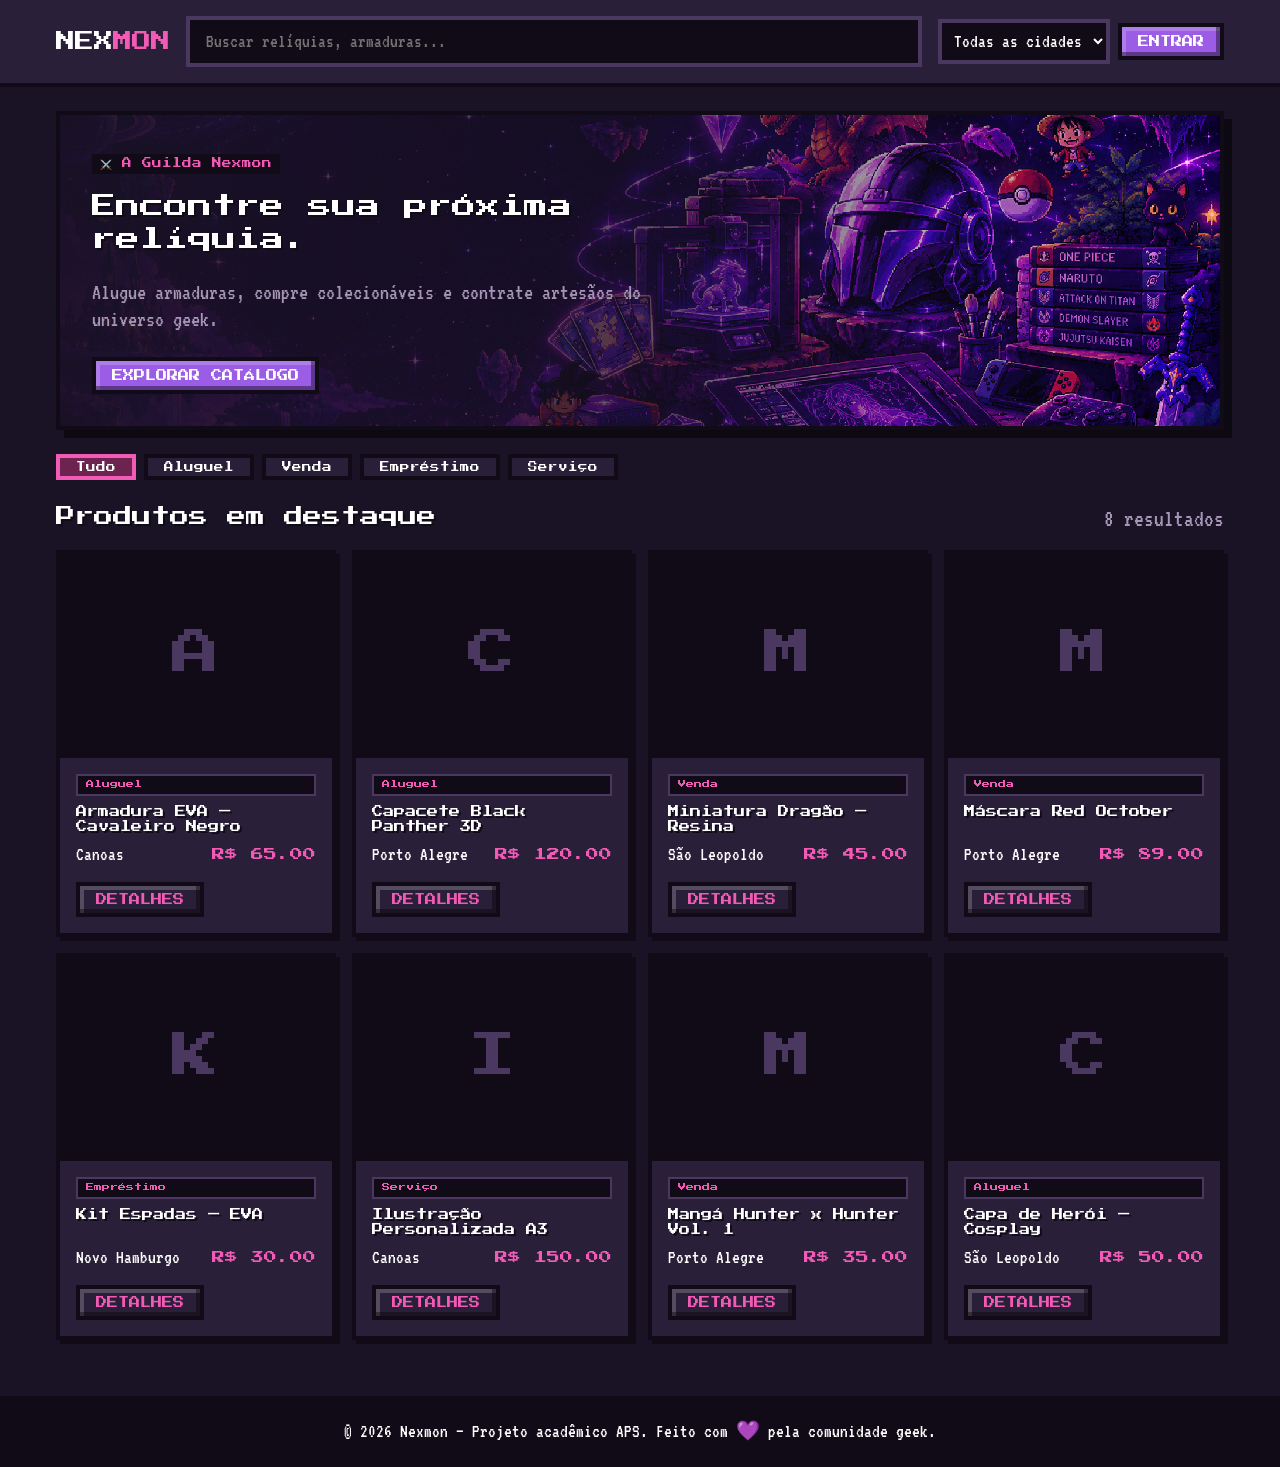
==== index.html @ e2b3a77d "feat: implementa interface completa do frontend com design pixel art e logica local" ====
<!DOCTYPE html>
<html lang="pt-BR">
<head>
  <meta charset="UTF-8">
  <meta name="viewport" content="width=device-width, initial-scale=1.0">
  <title>Nexmon — Marketplace Geek</title>
  <link rel="preconnect" href="https://fonts.googleapis.com">
  <link rel="preconnect" href="https://fonts.gstatic.com" crossorigin>
  <link href="https://fonts.googleapis.com/css2?family=Press+Start+2P&family=VT323&display=swap" rel="stylesheet">
  <link rel="stylesheet" href="css/style.css">
</head>
<body>

  <!-- NAVBAR -->
  <header class="navbar">
    <div class="container navbar__inner">
      <a href="index.html" class="navbar__brand" aria-label="Nexmon — início">NEX<span>MON</span></a>
      
      <div class="navbar__search">
        <label for="search" class="sr-only">Buscar produtos e serviços</label>
        <input type="search" id="search" placeholder="Buscar relíquias, armaduras..." autocomplete="off">
      </div>

      <div class="navbar__actions">
        <div class="navbar__city">
          <label for="city-filter" class="sr-only">Filtrar por cidade</label>
          <select id="city-filter">
            <option value="">Todas as cidades</option>
            <option value="Porto Alegre">Porto Alegre</option>
            <option value="Canoas">Canoas</option>
            <option value="São Leopoldo">São Leopoldo</option>
            <option value="Novo Hamburgo">Novo Hamburgo</option>
          </select>
        </div>
        
        <!-- Botão de Login/Sair -->
        <a href="login.html" class="btn btn--primary" id="nav-login-btn">Entrar</a>
      </div>
    </div>
  </header>

  <!-- CONTEÚDO -->
  <main class="container">

    <!-- HERO -->
    <section class="hero" aria-label="Destaque da comunidade">
      <div class="hero__content">
        <span class="hero__eyebrow">⚔️ A Guilda Nexmon</span>
        <h1>Encontre sua próxima relíquia.</h1>
        <p class="muted">Alugue armaduras, compre colecionáveis e contrate artesãos do universo geek.</p>
        <a href="#catalogo" class="btn btn--primary hero__cta">Explorar Catálogo</a>
      </div>
    </section>

    <!-- FILTROS DE MODALIDADE -->
    <section aria-label="Filtrar por modalidade">
      <div class="filters" id="modality-filters" role="group" aria-label="Modalidades">
        <button class="filter-chip is-active" data-modality="">Tudo</button>
        <button class="filter-chip" data-modality="aluguel">Aluguel</button>
        <button class="filter-chip" data-modality="venda">Venda</button>
        <button class="filter-chip" data-modality="emprestimo">Empréstimo</button>
        <button class="filter-chip" data-modality="servico">Serviço</button>
      </div>
    </section>

    <!-- CATÁLOGO -->
    <section id="catalogo" aria-label="Catálogo de anúncios">
      <div class="section-title">
        <h2>Produtos em destaque</h2>
        <span class="muted" id="results-count">Carregando…</span>
      </div>
      <div class="product-grid" id="product-grid" aria-live="polite"></div>
      <nav class="pagination" id="pagination" aria-label="Paginação do catálogo"></nav>
    </section>

  </main>

  <!-- FOOTER -->
  <footer class="footer">
    <div class="container">
      © 2026 Nexmon — Projeto acadêmico APS. Feito com 💜 pela comunidade geek.
    </div>
  </footer>

  <!-- TOASTS -->
  <div class="toast-container" id="toast-container" aria-live="polite" aria-atomic="false"></div>

  <!-- SCRIPTS -->
  <script src="js/api.js"></script>
  <script src="js/script.js"></script>
</body>
</html>
---- css/style.css ----
/* ============================================================
   NEXMON — Design System (Estilo Pixel RPG / Stardew Valley)
   ============================================================ */

@import url('https://fonts.googleapis.com/css2?family=Press+Start+2P&family=VT323&display=swap');

:root {
  /* Cores */
  --bg: #1a1225;          
  --card: #2a1f38;        
  --card-hover: #3d2e4f;
  --purple: #9b5de5;
  --lilac: #f15bb5;
  --wine: #6D234F;
  --text: #ffffff;
  --muted: #a596b5;
  --border: #4a3860;
  
  /* Cores de UI Pixel */
  --pixel-border-dark: #110b18;
  --pixel-border-light: #7b5e9f;

  /* Tipografia */
  --font-pixel: 'Press Start 2P', monospace;
  --font-retro: 'VT323', monospace;

  /* Espaçamento */
  --space-1: 4px;
  --space-2: 8px;
  --space-3: 16px;
  --space-4: 24px;
  --space-5: 32px;
  --space-6: 48px;

  --transition: none;
}

/* ---------- Reset Base ---------- */
*, *::before, *::after { box-sizing: border-box; }
body {
  margin: 0;
  min-height: 100vh;
  font-family: var(--font-retro);
  font-size: 24px; 
  line-height: 1.2;
  color: var(--text);
  background-color: var(--bg);
  background-image: 
    radial-gradient(square, #fff 1px, transparent 1px),
    radial-gradient(square, #f15bb5 1px, transparent 1px);
  background-size: 40px 40px, 60px 60px;
  background-position: 0 0, 20px 20px;
  image-rendering: pixelated;
}

img { max-width: 100%; display: block; image-rendering: pixelated; }
button { font-family: inherit; cursor: pointer; border: none; background: none; color: inherit; }
a { color: var(--lilac); text-decoration: none; }
ul, ol { list-style: none; padding: 0; margin: 0; }

h1, h2, h3, h4 {
  font-family: var(--font-pixel);
  font-weight: normal;
  line-height: 1.4;
  margin: 0;
  text-shadow: 2px 2px 0 var(--pixel-border-dark);
}
h1 { font-size: 1.5rem; }
h2 { font-size: 1.2rem; }
h3 { font-size: 0.9rem; }

/* ---------- Utilitários ---------- */
.container {
  width: 100%;
  max-width: 1200px;
  margin: 0 auto;
  padding: 0 var(--space-3);
}
.muted { color: var(--muted); }
.sr-only { position: absolute; width: 1px; height: 1px; overflow: hidden; clip: rect(0,0,0,0); }

/* ---------- Navbar ---------- */
.navbar {
  background: var(--card);
  border-bottom: 4px solid var(--pixel-border-dark);
  padding: var(--space-3) 0;
}
.navbar__inner {
  display: flex; align-items: center; gap: var(--space-3);
}
.navbar__brand {
  font-family: var(--font-pixel);
  font-size: 1.2rem;
  color: var(--text);
}
.navbar__brand span { color: var(--lilac); }

.navbar__search { flex: 1; position: relative; }
.navbar__search input {
  width: 100%;
  padding: 12px 16px;
  background: var(--pixel-border-dark);
  border: 4px solid var(--border);
  color: var(--text);
  font-family: var(--font-retro);
  font-size: 1.2rem;
}
.navbar__search input:focus { outline: none; border-color: var(--lilac); }

.navbar__actions { display: flex; align-items: center; gap: var(--space-2); }
.navbar__city select {
  padding: var(--space-2);
  background: var(--pixel-border-dark);
  border: 4px solid var(--border);
  color: var(--text);
  font-family: var(--font-retro);
  font-size: 1.2rem;
}

/* ---------- Botões Pixel ---------- */
.btn {
  display: inline-flex; align-items: center; justify-content: center;
  padding: var(--space-2) var(--space-3);
  font-family: var(--font-pixel);
  font-size: 0.7rem;
  text-transform: uppercase;
  background: var(--purple);
  color: #fff;
  border: 4px solid var(--pixel-border-dark);
  box-shadow: inset -4px -4px 0 rgba(0,0,0,0.4), inset 4px 4px 0 rgba(255,255,255,0.2);
  position: relative;
  top: 0;
}
.btn:active {
  top: 4px;
  box-shadow: inset 4px 4px 0 rgba(0,0,0,0.4), inset -4px -4px 0 rgba(255,255,255,0.2);
}
.btn--secondary {
  background: var(--card);
  color: var(--lilac);
  border-color: var(--pixel-border-dark);
}
.btn--secondary:hover { background: var(--card-hover); }
#nav-login-btn { padding: var(--space-2) var(--space-3); }

/* ---------- Hero Banner ---------- */
.hero {
  position: relative;
  margin: var(--space-4) 0;
  border: 4px solid var(--pixel-border-dark);
  box-shadow: 8px 8px 0 rgba(0,0,0,0.5);
  background-image: 
    linear-gradient(to right, rgba(26, 18, 37, 0.95) 0%, rgba(26, 18, 37, 0.7) 50%, transparent 100%),
    url('../bannernexmon.png');
  background-size: cover;
  background-position: center right;
  padding: var(--space-5);
  min-height: 300px;
  display: flex; align-items: center;
}
.hero__content { max-width: 600px; }
.hero__eyebrow {
  display: inline-block;
  font-family: var(--font-pixel);
  font-size: 0.6rem;
  color: var(--lilac);
  margin-bottom: var(--space-3);
  background: var(--pixel-border-dark);
  padding: 4px 8px;
}
.hero p { font-size: 1.4rem; margin-bottom: var(--space-4); }

/* ---------- Filtros ---------- */
.filters { display: flex; flex-wrap: wrap; gap: var(--space-2); margin: var(--space-4) 0; }
.filter-chip {
  padding: var(--space-1) var(--space-3);
  font-family: var(--font-pixel);
  font-size: 0.6rem;
  background: var(--card);
  color: var(--text);
  border: 4px solid var(--pixel-border-dark);
}
.filter-chip.is-active {
  background: var(--wine);
  color: var(--text);
  border-color: var(--lilac);
}

/* ---------- Grid de Produtos ---------- */
.section-title { margin: var(--space-4) 0 var(--space-3); display: flex; justify-content: space-between; align-items: baseline; }
.product-grid {
  display: grid;
  gap: var(--space-3);
  grid-template-columns: repeat(auto-fill, minmax(240px, 1fr));
}

.card {
  background: var(--card);
  border: 4px solid var(--pixel-border-dark);
  box-shadow: 4px 4px 0 rgba(0,0,0,0.4);
  display: flex; flex-direction: column;
  position: relative;
}
.card:hover {
  border-color: var(--lilac);
  background: var(--card-hover);
}

.card__media {
  aspect-ratio: 4 / 3;
  background: var(--pixel-border-dark);
  display: flex; align-items: center; justify-content: center;
  font-family: var(--font-pixel);
  font-size: 3rem;
  color: var(--border);
  border-bottom: 4px solid var(--pixel-border-dark);
}
.card__body { padding: var(--space-3); display: flex; flex-direction: column; gap: var(--space-2); flex: 1; }
.card__title {
  font-family: var(--font-pixel);
  font-size: 0.7rem;
  line-height: 1.4;
  margin: 0;
}
.card__meta {
  display: flex; justify-content: space-between; align-items: center;
  font-size: 1.2rem;
  margin-top: auto;
}
.card__price { font-family: var(--font-pixel); font-size: 0.8rem; color: var(--lilac); }

/* ---------- Badges ---------- */
.badge {
  display: inline-block;
  padding: 4px 8px;
  font-family: var(--font-pixel);
  font-size: 0.5rem;
  background: var(--pixel-border-dark);
  color: var(--lilac);
  border: 2px solid var(--border);
}

/* ---------- Empty State ---------- */
.is-empty { text-align: center; padding: var(--space-5); font-family: var(--font-pixel); font-size: 0.8rem; }
.is-empty::before { content: "👾"; display: block; font-size: 3rem; margin-bottom: var(--space-3); }

/* ---------- Footer ---------- */
.footer {
  margin-top: var(--space-5);
  padding: var(--space-4);
  background: var(--pixel-border-dark);
  text-align: center;
  font-size: 1.2rem;
}

/* ---------- Paginação ---------- */
.pagination { display: flex; justify-content: center; gap: 8px; margin: var(--space-4) 0; }
.pagination button {
  padding: 8px 12px;
  font-family: var(--font-pixel);
  font-size: 0.6rem;
  background: var(--card);
  border: 4px solid var(--pixel-border-dark);
  color: var(--text);
}
.pagination button.is-active { background: var(--purple); border-color: var(--lilac); }

/* ============================================================
   PÁGINA DE DETALHES (anuncio-detalhes.html)
   ============================================================ */
.details-layout {
  display: grid;
  grid-template-columns: 1fr;
  gap: var(--space-4);
  margin-bottom: var(--space-5);
}
@media (min-width: 900px) {
  .details-layout {
    grid-template-columns: 1.2fr 1fr;
    align-items: start;
  }
}
.gallery-main {
  background: var(--pixel-border-dark);
  border: 4px solid var(--pixel-border-dark);
  aspect-ratio: 4 / 3;
  display: flex; align-items: center; justify-content: center;
  font-family: var(--font-pixel); color: var(--border); font-size: 1rem;
  box-shadow: 4px 4px 0 rgba(0,0,0,0.4);
  margin-bottom: 8px;
}
.gallery-thumbs { display: flex; gap: 8px; }
.thumb {
  width: 80px; height: 60px;
  background: var(--card);
  border: 4px solid var(--border);
  cursor: pointer;
}
.thumb.is-active { border-color: var(--lilac); }
.seller-info {
  display: flex; align-items: center; gap: 12px;
  background: var(--card);
  border: 4px solid var(--pixel-border-dark);
  padding: 12px;
  margin-bottom: 16px;
}
.seller-avatar {
  width: 48px; height: 48px;
  background: var(--purple);
  display: flex; align-items: center; justify-content: center;
  font-size: 1.5rem; border: 2px solid #fff;
}
.details-desc {
  font-size: 1.4rem; line-height: 1.3; color: var(--muted);
  margin-bottom: 24px; border-left: 4px solid var(--border); padding-left: 12px;
}
.booking-box {
  background: var(--card);
  border: 4px solid var(--pixel-border-dark);
  padding: var(--space-3);
  box-shadow: 4px 4px 0 rgba(0,0,0,0.4);
}
.booking-dates { display: grid; grid-template-columns: 1fr 1fr; gap: 12px; margin-bottom: 16px; }
.input-group { display: flex; flex-direction: column; gap: 4px; }
.input-group label { font-family: var(--font-pixel); font-size: 0.55rem; color: var(--muted); }
.pixel-input {
  background: var(--pixel-border-dark);
  border: 4px solid var(--border);
  color: var(--text);
  font-family: var(--font-retro);
  font-size: 1.2rem;
  padding: 8px;
  width: 100%;
}
.pixel-input:focus { outline: none; border-color: var(--lilac); }
.pixel-input::-webkit-calendar-picker-indicator { filter: invert(1); cursor: pointer; }
.booking-summary {
  display: flex; justify-content: space-between; align-items: center;
  background: var(--pixel-border-dark); padding: 12px; border: 2px solid var(--border);
}
.pixel-price { font-family: var(--font-pixel); font-size: 1.1rem; color: var(--text); }

/* ============================================================
   PÁGINA DE SOLICITAÇÕES
   ============================================================ */
.tabs { 
  display: flex; gap: 8px; margin-bottom: 24px; border-bottom: 4px solid var(--pixel-border-dark); padding-bottom: 8px;
}
.tabs__btn {
  padding: 12px 16px;
  font-family: var(--font-pixel);
  font-size: 0.6rem;
  background: var(--card);
  color: var(--muted);
  border: 4px solid var(--pixel-border-dark);
  cursor: pointer;
}
.tabs__btn:hover { color: var(--text); }
.tabs__btn.is-active {
  background: var(--purple);
  color: #fff;
  border-color: var(--lilac);
}

.tx-card {
  display: flex; justify-content: space-between; align-items: center;
  background: var(--card);
  border: 4px solid var(--pixel-border-dark);
  padding: 16px;
  margin-bottom: 16px;
  box-shadow: 4px 4px 0 rgba(0,0,0,0.4);
}
.tx-card__info { display: flex; flex-direction: column; gap: 4px; }
.tx-card__title { font-family: var(--font-pixel); font-size: 0.7rem; color: var(--text); }
.tx-card__dates { font-size: 1.2rem; color: var(--muted); }
.tx-card__actions { display: flex; gap: 8px; }

.badge--pendente { background: rgba(196, 167, 255, 0.15); color: var(--lilac); }
.badge--aprovado { background: rgba(76, 175, 80, 0.18); color: #7BD88F; }
.badge--recusado { background: rgba(244, 67, 54, 0.18); color: #F08A82; }

/* ============================================================
   PÁGINA DE PERFIL (perfil.html)
   ============================================================ */
.profile-header {
  display: flex;
  align-items: center;
  gap: 24px;
  background: var(--card);
  border: 4px solid var(--pixel-border-dark);
  padding: 24px;
  box-shadow: 4px 4px 0 rgba(0,0,0,0.4);
  margin-bottom: 32px;
}

.profile-avatar {
  width: 80px;
  height: 80px;
  background: var(--purple);
  border: 4px solid var(--lilac);
  display: flex;
  align-items: center;
  justify-content: center;
  font-size: 3rem;
  box-shadow: 4px 4px 0 rgba(0,0,0,0.5);
}

.profile-info h1 {
  color: var(--text);
  text-shadow: 2px 2px 0 var(--pixel-border-dark);
}

/* Selos / Badges */
.badges-grid {
  display: flex;
  flex-wrap: wrap;
  gap: 16px;
}

.badge-item {
  display: flex;
  flex-direction: column;
  align-items: center;
  justify-content: center;
  background: var(--pixel-border-dark);
  border: 4px solid var(--border);
  padding: 16px;
  width: 140px;
  text-align: center;
  gap: 8px;
}

.badge-item__icon {
  font-size: 2rem;
}

/* Ajuste para a imagem da insígnia */
.badge-item__icon img {
  display: block;
  margin: 0 auto;
  width: 1000px;
  height: 100px;
  image-rendering: pixelated;
}

.badge-item__name {
  font-family: var(--font-pixel);
  font-size: 0.5rem;
  color: var(--lilac);
  line-height: 1.4;
}

.badge-item__desc {
  font-size: 1rem;
  color: var(--muted);
}
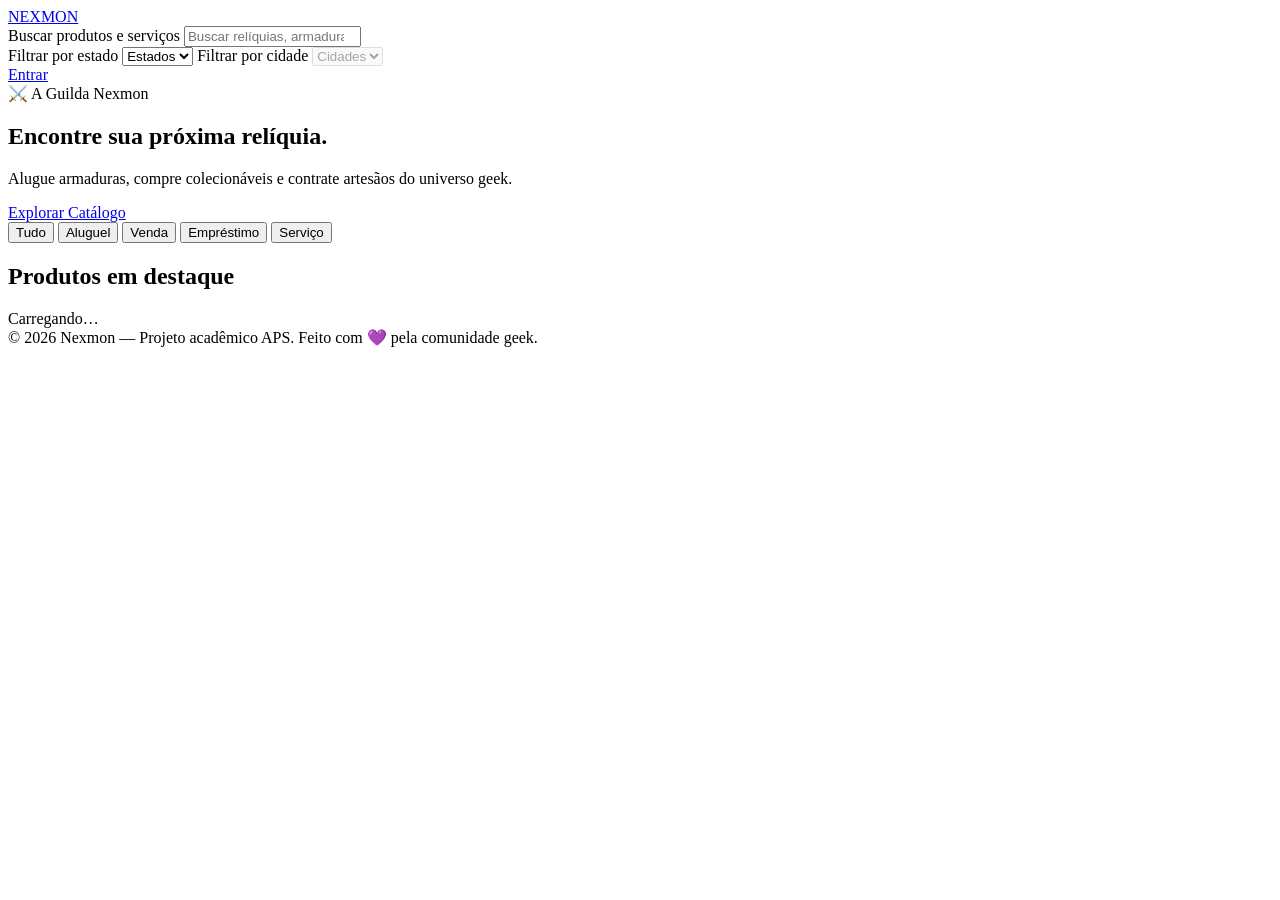
==== commit 40937bf2: "AAAAAAAAAA" ====
--- a/index.html
+++ b/index.html
@@ -3,46 +3,46 @@
 <head>
   <meta charset="UTF-8">
   <meta name="viewport" content="width=device-width, initial-scale=1.0">
+  <meta http-equiv="Content-Security-Policy" content="default-src 'self'; script-src 'self'; style-src 'self'; img-src 'self' data: blob: http: https:; font-src 'self'; connect-src 'self' http://localhost:8080 http://127.0.0.1:8080; object-src 'none'; base-uri 'none'; form-action 'self'">
+  <meta name="referrer" content="no-referrer">
+  <meta name="description" content="Marketplace e comunidade geek: aluguel, venda, empréstimo e serviços de props, armaduras, mangás e impressão 3D.">
   <title>Nexmon — Marketplace Geek</title>
-  <link rel="preconnect" href="https://fonts.googleapis.com">
-  <link rel="preconnect" href="https://fonts.gstatic.com" crossorigin>
-  <link href="https://fonts.googleapis.com/css2?family=Press+Start+2P&family=VT323&display=swap" rel="stylesheet">
-  <link rel="stylesheet" href="css/style.css">
+  <link rel="icon" type="image/svg+xml" href="assets/img/NEXMONICON.svg?v=2">
+  <link rel="preload" href="assets/fonts/press-start-2p-latin-400-normal.woff2" as="font" type="font/woff2" crossorigin>
+  <link rel="preload" href="assets/fonts/vt323-latin-400-normal.woff2" as="font" type="font/woff2" crossorigin>
+  <link rel="stylesheet" href="assets/css/style.css">
 </head>
 <body>
 
-  <!-- NAVBAR -->
   <header class="navbar">
     <div class="container navbar__inner">
       <a href="index.html" class="navbar__brand" aria-label="Nexmon — início">NEX<span>MON</span></a>
-      
-      <div class="navbar__search">
+
+      <form class="navbar__search" role="search" action="index.html" method="get">
         <label for="search" class="sr-only">Buscar produtos e serviços</label>
-        <input type="search" id="search" placeholder="Buscar relíquias, armaduras..." autocomplete="off">
-      </div>
+        <input type="search" id="search" name="q" placeholder="Buscar relíquias, armaduras..." autocomplete="off" maxlength="100">
+      </form>
 
       <div class="navbar__actions">
-        <div class="navbar__city">
+        <div class="navbar__city" style="display: flex; gap: 8px;">
+          <label for="uf-filter" class="sr-only">Filtrar por estado</label>
+          <select id="uf-filter">
+            <option value="">Estados</option>
+          </select>
+          
           <label for="city-filter" class="sr-only">Filtrar por cidade</label>
-          <select id="city-filter">
-            <option value="">Todas as cidades</option>
-            <option value="Porto Alegre">Porto Alegre</option>
-            <option value="Canoas">Canoas</option>
-            <option value="São Leopoldo">São Leopoldo</option>
-            <option value="Novo Hamburgo">Novo Hamburgo</option>
+          <select id="city-filter" disabled>
+            <option value="">Cidades</option>
           </select>
         </div>
-        
-        <!-- Botão de Login/Sair -->
-        <a href="login.html" class="btn btn--primary" id="nav-login-btn">Entrar</a>
+        <nav class="navbar__links" id="nav-links" aria-label="Menu do usuário" hidden></nav>
+        <a href="pages/login.html" class="btn btn--primary" id="nav-login-btn">Entrar</a>
       </div>
     </div>
   </header>
 
-  <!-- CONTEÚDO -->
   <main class="container">
 
-    <!-- HERO -->
     <section class="hero" aria-label="Destaque da comunidade">
       <div class="hero__content">
         <span class="hero__eyebrow">⚔️ A Guilda Nexmon</span>
@@ -52,18 +52,16 @@
       </div>
     </section>
 
-    <!-- FILTROS DE MODALIDADE -->
     <section aria-label="Filtrar por modalidade">
       <div class="filters" id="modality-filters" role="group" aria-label="Modalidades">
-        <button class="filter-chip is-active" data-modality="">Tudo</button>
-        <button class="filter-chip" data-modality="aluguel">Aluguel</button>
-        <button class="filter-chip" data-modality="venda">Venda</button>
-        <button class="filter-chip" data-modality="emprestimo">Empréstimo</button>
-        <button class="filter-chip" data-modality="servico">Serviço</button>
+        <button type="button" class="filter-chip is-active" data-modality="" aria-pressed="true">Tudo</button>
+        <button type="button" class="filter-chip" data-modality="aluguel" aria-pressed="false">Aluguel</button>
+        <button type="button" class="filter-chip" data-modality="venda" aria-pressed="false">Venda</button>
+        <button type="button" class="filter-chip" data-modality="emprestimo" aria-pressed="false">Empréstimo</button>
+        <button type="button" class="filter-chip" data-modality="servico" aria-pressed="false">Serviço</button>
       </div>
     </section>
 
-    <!-- CATÁLOGO -->
     <section id="catalogo" aria-label="Catálogo de anúncios">
       <div class="section-title">
         <h2>Produtos em destaque</h2>
@@ -75,18 +73,16 @@
 
   </main>
 
-  <!-- FOOTER -->
   <footer class="footer">
-    <div class="container">
-      © 2026 Nexmon — Projeto acadêmico APS. Feito com 💜 pela comunidade geek.
-    </div>
+    <div class="container">© 2026 Nexmon — Projeto acadêmico APS. Feito com 💜 pela comunidade geek.</div>
   </footer>
 
-  <!-- TOASTS -->
   <div class="toast-container" id="toast-container" aria-live="polite" aria-atomic="false"></div>
 
-  <!-- SCRIPTS -->
-  <script src="js/api.js"></script>
-  <script src="js/script.js"></script>
+  <script src="assets/js/utils.js" defer></script>
+  <script src="assets/js/session.js" defer></script>
+  <script src="assets/js/api.js" defer></script>
+  <script src="assets/js/components.js" defer></script>
+  <script src="assets/js/pages/home.js" defer></script>
 </body>
 </html>
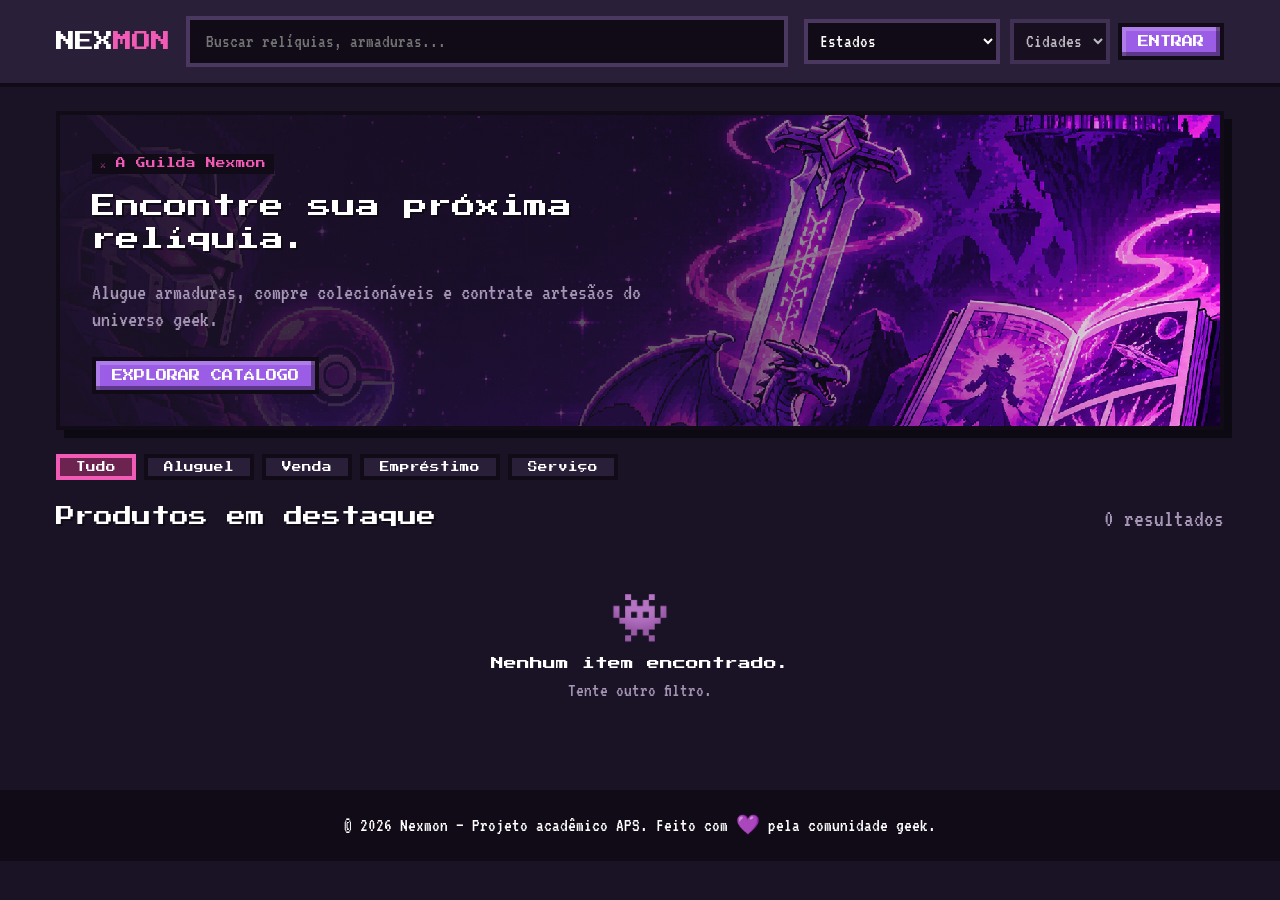
==== commit 67386d51: "fix: organiza arquivos na raiz e limpa repositorio" ====
--- a/index.html
+++ b/index.html
@@ -1,88 +1,185 @@
-<!DOCTYPE html>
+<!doctype html>
 <html lang="pt-BR">
-<head>
-  <meta charset="UTF-8">
-  <meta name="viewport" content="width=device-width, initial-scale=1.0">
-  <meta http-equiv="Content-Security-Policy" content="default-src 'self'; script-src 'self'; style-src 'self'; img-src 'self' data: blob: http: https:; font-src 'self'; connect-src 'self' http://localhost:8080 http://127.0.0.1:8080; object-src 'none'; base-uri 'none'; form-action 'self'">
-  <meta name="referrer" content="no-referrer">
-  <meta name="description" content="Marketplace e comunidade geek: aluguel, venda, empréstimo e serviços de props, armaduras, mangás e impressão 3D.">
-  <title>Nexmon — Marketplace Geek</title>
-  <link rel="icon" type="image/svg+xml" href="assets/img/NEXMONICON.svg?v=2">
-  <link rel="preload" href="assets/fonts/press-start-2p-latin-400-normal.woff2" as="font" type="font/woff2" crossorigin>
-  <link rel="preload" href="assets/fonts/vt323-latin-400-normal.woff2" as="font" type="font/woff2" crossorigin>
-  <link rel="stylesheet" href="assets/css/style.css">
-</head>
-<body>
+  <head>
+    <meta charset="UTF-8" />
+    <meta name="viewport" content="width=device-width, initial-scale=1.0" />
+    <meta
+      http-equiv="Content-Security-Policy"
+      content="default-src 'self'; script-src 'self'; style-src 'self'; img-src 'self' data: blob: http: https:; font-src 'self'; connect-src 'self' http://localhost:8080 http://127.0.0.1:8080; object-src 'none'; base-uri 'none'; form-action 'self'"
+    />
+    <meta name="referrer" content="no-referrer" />
+    <meta
+      name="description"
+      content="Marketplace e comunidade geek: aluguel, venda, empréstimo e serviços de props, armaduras, mangás e impressão 3D."
+    />
+    <title>Nexmon — Marketplace Geek</title>
+    <link
+      rel="icon"
+      type="image/svg+xml"
+      href="assets/img/NEXMONICON.svg?v=2"
+    />
+    <link
+      rel="preload"
+      href="assets/fonts/press-start-2p-latin-400-normal.woff2"
+      as="font"
+      type="font/woff2"
+      crossorigin
+    />
+    <link
+      rel="preload"
+      href="assets/fonts/vt323-latin-400-normal.woff2"
+      as="font"
+      type="font/woff2"
+      crossorigin
+    />
+    <link rel="stylesheet" href="assets/css/style.css" />
+  </head>
+  <body>
+    <header class="navbar">
+      <div class="container navbar__inner">
+        <a href="index.html" class="navbar__brand" aria-label="Nexmon — início"
+          >NEX<span>MON</span></a
+        >
 
-  <header class="navbar">
-    <div class="container navbar__inner">
-      <a href="index.html" class="navbar__brand" aria-label="Nexmon — início">NEX<span>MON</span></a>
+        <form
+          class="navbar__search"
+          role="search"
+          action="index.html"
+          method="get"
+        >
+          <label for="search" class="sr-only">Buscar produtos e serviços</label>
+          <input
+            type="search"
+            id="search"
+            name="q"
+            placeholder="Buscar relíquias, armaduras..."
+            autocomplete="off"
+            maxlength="100"
+          />
+        </form>
 
-      <form class="navbar__search" role="search" action="index.html" method="get">
-        <label for="search" class="sr-only">Buscar produtos e serviços</label>
-        <input type="search" id="search" name="q" placeholder="Buscar relíquias, armaduras..." autocomplete="off" maxlength="100">
-      </form>
+        <div class="navbar__actions">
+          <div class="navbar__city" style="display: flex; gap: 8px">
+            <label for="uf-filter" class="sr-only">Filtrar por estado</label>
+            <select id="uf-filter">
+              <option value="">Estados</option>
+            </select>
 
-      <div class="navbar__actions">
-        <div class="navbar__city" style="display: flex; gap: 8px;">
-          <label for="uf-filter" class="sr-only">Filtrar por estado</label>
-          <select id="uf-filter">
-            <option value="">Estados</option>
-          </select>
-          
-          <label for="city-filter" class="sr-only">Filtrar por cidade</label>
-          <select id="city-filter" disabled>
-            <option value="">Cidades</option>
-          </select>
+            <label for="city-filter" class="sr-only">Filtrar por cidade</label>
+            <select id="city-filter" disabled>
+              <option value="">Cidades</option>
+            </select>
+          </div>
+          <nav
+            class="navbar__links"
+            id="nav-links"
+            aria-label="Menu do usuário"
+            hidden
+          ></nav>
+          <a href="pages/login.html" class="btn btn--primary" id="nav-login-btn"
+            >Entrar</a
+          >
         </div>
-        <nav class="navbar__links" id="nav-links" aria-label="Menu do usuário" hidden></nav>
-        <a href="pages/login.html" class="btn btn--primary" id="nav-login-btn">Entrar</a>
       </div>
-    </div>
-  </header>
+    </header>
 
-  <main class="container">
+    <main class="container">
+      <section class="hero" aria-label="Destaque da comunidade">
+        <div class="hero__content">
+          <span class="hero__eyebrow">⚔️ A Guilda Nexmon</span>
+          <h1>Encontre sua próxima relíquia.</h1>
+          <p class="muted">
+            Alugue armaduras, compre colecionáveis e contrate artesãos do
+            universo geek.
+          </p>
+          <a href="#catalogo" class="btn btn--primary hero__cta"
+            >Explorar Catálogo</a
+          >
+        </div>
+      </section>
 
-    <section class="hero" aria-label="Destaque da comunidade">
-      <div class="hero__content">
-        <span class="hero__eyebrow">⚔️ A Guilda Nexmon</span>
-        <h1>Encontre sua próxima relíquia.</h1>
-        <p class="muted">Alugue armaduras, compre colecionáveis e contrate artesãos do universo geek.</p>
-        <a href="#catalogo" class="btn btn--primary hero__cta">Explorar Catálogo</a>
+      <section aria-label="Filtrar por modalidade">
+        <div
+          class="filters"
+          id="modality-filters"
+          role="group"
+          aria-label="Modalidades"
+        >
+          <button
+            type="button"
+            class="filter-chip is-active"
+            data-modality=""
+            aria-pressed="true"
+          >
+            Tudo
+          </button>
+          <button
+            type="button"
+            class="filter-chip"
+            data-modality="aluguel"
+            aria-pressed="false"
+          >
+            Aluguel
+          </button>
+          <button
+            type="button"
+            class="filter-chip"
+            data-modality="venda"
+            aria-pressed="false"
+          >
+            Venda
+          </button>
+          <button
+            type="button"
+            class="filter-chip"
+            data-modality="emprestimo"
+            aria-pressed="false"
+          >
+            Empréstimo
+          </button>
+          <button
+            type="button"
+            class="filter-chip"
+            data-modality="servico"
+            aria-pressed="false"
+          >
+            Serviço
+          </button>
+        </div>
+      </section>
+
+      <section id="catalogo" aria-label="Catálogo de anúncios">
+        <div class="section-title">
+          <h2>Produtos em destaque</h2>
+          <span class="muted" id="results-count">Carregando…</span>
+        </div>
+        <div class="product-grid" id="product-grid" aria-live="polite"></div>
+        <nav
+          class="pagination"
+          id="pagination"
+          aria-label="Paginação do catálogo"
+        ></nav>
+      </section>
+    </main>
+
+    <footer class="footer">
+      <div class="container">
+        © 2026 Nexmon — Projeto acadêmico APS. Feito com 💜 pela comunidade
+        geek.
       </div>
-    </section>
+    </footer>
 
-    <section aria-label="Filtrar por modalidade">
-      <div class="filters" id="modality-filters" role="group" aria-label="Modalidades">
-        <button type="button" class="filter-chip is-active" data-modality="" aria-pressed="true">Tudo</button>
-        <button type="button" class="filter-chip" data-modality="aluguel" aria-pressed="false">Aluguel</button>
-        <button type="button" class="filter-chip" data-modality="venda" aria-pressed="false">Venda</button>
-        <button type="button" class="filter-chip" data-modality="emprestimo" aria-pressed="false">Empréstimo</button>
-        <button type="button" class="filter-chip" data-modality="servico" aria-pressed="false">Serviço</button>
-      </div>
-    </section>
+    <div
+      class="toast-container"
+      id="toast-container"
+      aria-live="polite"
+      aria-atomic="false"
+    ></div>
 
-    <section id="catalogo" aria-label="Catálogo de anúncios">
-      <div class="section-title">
-        <h2>Produtos em destaque</h2>
-        <span class="muted" id="results-count">Carregando…</span>
-      </div>
-      <div class="product-grid" id="product-grid" aria-live="polite"></div>
-      <nav class="pagination" id="pagination" aria-label="Paginação do catálogo"></nav>
-    </section>
-
-  </main>
-
-  <footer class="footer">
-    <div class="container">© 2026 Nexmon — Projeto acadêmico APS. Feito com 💜 pela comunidade geek.</div>
-  </footer>
-
-  <div class="toast-container" id="toast-container" aria-live="polite" aria-atomic="false"></div>
-
-  <script src="assets/js/utils.js" defer></script>
-  <script src="assets/js/session.js" defer></script>
-  <script src="assets/js/api.js" defer></script>
-  <script src="assets/js/components.js" defer></script>
-  <script src="assets/js/pages/home.js" defer></script>
-</body>
-</html>+    <script src="assets/js/utils.js" defer></script>
+    <script src="assets/js/session.js" defer></script>
+    <script src="assets/js/api.js" defer></script>
+    <script src="assets/js/components.js" defer></script>
+    <script src="assets/js/pages/home.js" defer></script>
+  </body>
+</html>
--- a/assets/css/style.css
+++ b/assets/css/style.css
@@ -0,0 +1,1103 @@
+/* ============================================================
+   NEXMON — Design System (Estilo Pixel RPG / Stardew Valley)
+   ============================================================ */
+
+@font-face {
+  font-family: "Press Start 2P";
+  font-style: normal;
+  font-weight: 400;
+  font-display: swap;
+  src: url("../fonts/press-start-2p-latin-400-normal.woff2") format("woff2");
+}
+@font-face {
+  font-family: "VT323";
+  font-style: normal;
+  font-weight: 400;
+  font-display: swap;
+  src: url("../fonts/vt323-latin-400-normal.woff2") format("woff2");
+}
+
+:root {
+  /* Cores */
+  --bg: #1a1225;
+  --card: #2a1f38;
+  --card-hover: #3d2e4f;
+  --purple: #9b5de5;
+  --lilac: #f15bb5;
+  --wine: #6d234f;
+  --text: #ffffff;
+  --muted: #a596b5;
+  --border: #4a3860;
+
+  /* Cores de UI Pixel */
+  --pixel-border-dark: #110b18;
+  --pixel-border-light: #7b5e9f;
+
+  /* Variáveis que faltavam para os uploads */
+  --radius: 8px;
+  --surface: var(--card-hover);
+
+  /* Tipografia */
+  --font-pixel: "Press Start 2P", monospace;
+  --font-retro: "VT323", monospace;
+
+  /* Espaçamento */
+  --space-1: 4px;
+  --space-2: 8px;
+  --space-3: 16px;
+  --space-4: 24px;
+  --space-5: 32px;
+  --space-6: 48px;
+}
+
+/* ---------- Reset Base ---------- */
+*,
+*::before,
+*::after {
+  box-sizing: border-box;
+}
+body {
+  margin: 0;
+  min-height: 100vh;
+  font-family: var(--font-retro);
+  font-size: 24px;
+  line-height: 1.2;
+  color: var(--text);
+  background-color: var(--bg);
+  image-rendering: pixelated;
+}
+
+img {
+  max-width: 100%;
+  display: block;
+  image-rendering: pixelated;
+}
+button {
+  font-family: inherit;
+  cursor: pointer;
+  border: none;
+  background: none;
+  color: inherit;
+}
+a {
+  color: var(--lilac);
+  text-decoration: none;
+}
+ul,
+ol {
+  list-style: none;
+  padding: 0;
+  margin: 0;
+}
+
+h1,
+h2,
+h3,
+h4 {
+  font-family: var(--font-pixel);
+  font-weight: normal;
+  line-height: 1.4;
+  margin: 0;
+  text-shadow: 2px 2px 0 var(--pixel-border-dark);
+}
+h1 {
+  font-size: 1.5rem;
+}
+h2 {
+  font-size: 1.2rem;
+}
+h3 {
+  font-size: 0.9rem;
+}
+
+/* ---------- Utilitários ---------- */
+.container {
+  width: 100%;
+  max-width: 1200px;
+  margin: 0 auto;
+  padding: 0 var(--space-3);
+}
+.muted {
+  color: var(--muted);
+}
+.sr-only {
+  position: absolute;
+  width: 1px;
+  height: 1px;
+  overflow: hidden;
+  clip: rect(0, 0, 0, 0);
+}
+
+/* ---------- Navbar ---------- */
+.navbar {
+  background: var(--card);
+  border-bottom: 4px solid var(--pixel-border-dark);
+  padding: var(--space-3) 0;
+}
+.navbar__inner {
+  display: flex;
+  align-items: center;
+  gap: var(--space-3);
+}
+.navbar__brand {
+  font-family: var(--font-pixel);
+  font-size: 1.2rem;
+  color: var(--text);
+}
+.navbar__brand span {
+  color: var(--lilac);
+}
+
+.navbar__search {
+  flex: 1;
+  position: relative;
+}
+.navbar__search input {
+  width: 100%;
+  padding: 12px 16px;
+  background: var(--pixel-border-dark);
+  border: 4px solid var(--border);
+  color: var(--text);
+  font-family: var(--font-retro);
+  font-size: 1.2rem;
+}
+.navbar__search input:focus {
+  outline: none;
+  border-color: var(--lilac);
+}
+
+.navbar__actions {
+  display: flex;
+  align-items: center;
+  gap: var(--space-2);
+}
+.navbar__city select {
+  padding: var(--space-2);
+  background: var(--pixel-border-dark);
+  border: 4px solid var(--border);
+  color: var(--text);
+  font-family: var(--font-retro);
+  font-size: 1.2rem;
+}
+
+/* ---------- Botões Pixel ---------- */
+.btn {
+  display: inline-flex;
+  align-items: center;
+  justify-content: center;
+  padding: var(--space-2) var(--space-3);
+  font-family: var(--font-pixel);
+  font-size: 0.7rem;
+  text-transform: uppercase;
+  background: var(--purple);
+  color: #fff;
+  border: 4px solid var(--pixel-border-dark);
+  box-shadow:
+    inset -4px -4px 0 rgba(0, 0, 0, 0.4),
+    inset 4px 4px 0 rgba(255, 255, 255, 0.2);
+  position: relative;
+  top: 0;
+}
+.btn:active {
+  top: 4px;
+  box-shadow:
+    inset 4px 4px 0 rgba(0, 0, 0, 0.4),
+    inset -4px -4px 0 rgba(255, 255, 255, 0.2);
+}
+.btn--secondary {
+  background: var(--card);
+  color: var(--lilac);
+  border-color: var(--pixel-border-dark);
+}
+.btn--secondary:hover {
+  background: var(--card-hover);
+}
+#nav-login-btn {
+  padding: var(--space-2) var(--space-3);
+}
+
+/* ---------- Hero Banner ---------- */
+.hero {
+  position: relative;
+  margin: var(--space-4) 0;
+  border: 4px solid var(--pixel-border-dark);
+  box-shadow: 8px 8px 0 rgba(0, 0, 0, 0.5);
+  background-image:
+    linear-gradient(
+      to right,
+      rgba(26, 18, 37, 0.95) 0%,
+      rgba(26, 18, 37, 0.7) 50%,
+      transparent 100%
+    ),
+    url("../img/banner-gala.png"); /* <-- Certifique-se que o nome é o mesmo da sua imagem */
+  background-size: cover;
+  background-position: center right;
+  padding: var(--space-5);
+  min-height: 300px;
+  display: flex;
+  align-items: center;
+}
+.hero__content {
+  max-width: 600px;
+}
+.hero__eyebrow {
+  display: inline-block;
+  font-family: var(--font-pixel);
+  font-size: 0.6rem;
+  color: var(--lilac);
+  margin-bottom: var(--space-3);
+  background: var(--pixel-border-dark);
+  padding: 4px 8px;
+}
+.hero p {
+  font-size: 1.4rem;
+  margin-bottom: var(--space-4);
+}
+
+/* ---------- Filtros ---------- */
+.filters {
+  display: flex;
+  flex-wrap: wrap;
+  gap: var(--space-2);
+  margin: var(--space-4) 0;
+}
+.filter-chip {
+  padding: var(--space-1) var(--space-3);
+  font-family: var(--font-pixel);
+  font-size: 0.6rem;
+  background: var(--card);
+  color: var(--text);
+  border: 4px solid var(--pixel-border-dark);
+}
+.filter-chip.is-active {
+  background: var(--wine);
+  color: var(--text);
+  border-color: var(--lilac);
+}
+
+/* ---------- Grid de Produtos ---------- */
+.section-title {
+  margin: var(--space-4) 0 var(--space-3);
+  display: flex;
+  justify-content: space-between;
+  align-items: baseline;
+}
+.product-grid {
+  display: grid;
+  gap: var(--space-3);
+  grid-template-columns: repeat(auto-fill, minmax(240px, 1fr));
+}
+
+.card {
+  background: var(--card);
+  border: 4px solid var(--pixel-border-dark);
+  box-shadow: 4px 4px 0 rgba(0, 0, 0, 0.4);
+  display: flex;
+  flex-direction: column;
+  position: relative;
+}
+.card:hover {
+  border-color: var(--lilac);
+  background: var(--card-hover);
+}
+
+.card__media {
+  aspect-ratio: 4 / 3;
+  background: var(--pixel-border-dark);
+  display: flex;
+  align-items: center;
+  justify-content: center;
+  font-family: var(--font-pixel);
+  font-size: 3rem;
+  color: var(--border);
+  border-bottom: 4px solid var(--pixel-border-dark);
+}
+.card__body {
+  padding: var(--space-3);
+  display: flex;
+  flex-direction: column;
+  gap: var(--space-2);
+  flex: 1;
+}
+.card__title {
+  font-family: var(--font-pixel);
+  font-size: 0.7rem;
+  line-height: 1.4;
+  margin: 0;
+}
+.card__meta {
+  display: flex;
+  justify-content: space-between;
+  align-items: center;
+  font-size: 1.2rem;
+  margin-top: auto;
+}
+.card__price {
+  font-family: var(--font-pixel);
+  font-size: 0.8rem;
+  color: var(--lilac);
+}
+
+/* ---------- Badges ---------- */
+.badge {
+  display: inline-block;
+  padding: 4px 8px;
+  font-family: var(--font-pixel);
+  font-size: 0.5rem;
+  background: var(--pixel-border-dark);
+  color: var(--lilac);
+  border: 2px solid var(--border);
+}
+
+/* ---------- Empty State ---------- */
+.is-empty {
+  text-align: center;
+  padding: var(--space-5);
+  font-family: var(--font-pixel);
+  font-size: 0.8rem;
+}
+.is-empty::before {
+  content: "👾";
+  display: block;
+  font-size: 3rem;
+  margin-bottom: var(--space-3);
+}
+
+/* ---------- Footer ---------- */
+.footer {
+  margin-top: var(--space-5);
+  padding: var(--space-4);
+  background: var(--pixel-border-dark);
+  text-align: center;
+  font-size: 1.2rem;
+}
+
+/* ---------- Paginação ---------- */
+.pagination {
+  display: flex;
+  justify-content: center;
+  gap: 8px;
+  margin: var(--space-4) 0;
+}
+.pagination button {
+  padding: 8px 12px;
+  font-family: var(--font-pixel);
+  font-size: 0.6rem;
+  background: var(--card);
+  border: 4px solid var(--pixel-border-dark);
+  color: var(--text);
+}
+.pagination button.is-active {
+  background: var(--purple);
+  border-color: var(--lilac);
+}
+
+/* ============================================================
+   PÁGINA DE DETALHES (anuncio-detalhes.html)
+   ============================================================ */
+.details-layout {
+  display: grid;
+  grid-template-columns: 1fr;
+  gap: var(--space-4);
+  margin-bottom: var(--space-5);
+}
+@media (min-width: 900px) {
+  .details-layout {
+    grid-template-columns: 1.2fr 1fr;
+    align-items: start;
+  }
+}
+.gallery-main {
+  background: var(--pixel-border-dark);
+  border: 4px solid var(--pixel-border-dark);
+  aspect-ratio: 4 / 3;
+  display: flex;
+  align-items: center;
+  justify-content: center;
+  font-family: var(--font-pixel);
+  color: var(--border);
+  font-size: 3rem;
+  box-shadow: 4px 4px 0 rgba(0, 0, 0, 0.4);
+  margin-bottom: 8px;
+}
+.seller-info {
+  display: flex;
+  align-items: center;
+  gap: 12px;
+  background: var(--card);
+  border: 4px solid var(--pixel-border-dark);
+  padding: 12px;
+  margin-bottom: 16px;
+}
+.seller-avatar {
+  width: 48px;
+  height: 48px;
+  background: var(--purple);
+  display: flex;
+  align-items: center;
+  justify-content: center;
+  font-size: 1.5rem;
+  border: 2px solid #fff;
+}
+.details-desc {
+  font-size: 1.4rem;
+  line-height: 1.3;
+  color: var(--muted);
+  margin-bottom: 24px;
+  border-left: 4px solid var(--border);
+  padding-left: 12px;
+}
+.booking-box {
+  background: var(--card);
+  border: 4px solid var(--pixel-border-dark);
+  padding: var(--space-3);
+  box-shadow: 4px 4px 0 rgba(0, 0, 0, 0.4);
+}
+.booking-dates {
+  display: grid;
+  grid-template-columns: 1fr 1fr;
+  gap: 12px;
+  margin-bottom: 16px;
+}
+.input-group {
+  display: flex;
+  flex-direction: column;
+  gap: 4px;
+}
+.input-group label {
+  font-family: var(--font-pixel);
+  font-size: 0.55rem;
+  color: var(--muted);
+}
+.pixel-input {
+  background: var(--pixel-border-dark);
+  border: 4px solid var(--border);
+  color: var(--text);
+  font-family: var(--font-retro);
+  font-size: 1.2rem;
+  padding: 8px;
+  width: 100%;
+}
+.pixel-input:focus {
+  outline: none;
+  border-color: var(--lilac);
+}
+.pixel-input::-webkit-calendar-picker-indicator {
+  filter: invert(1);
+  cursor: pointer;
+}
+.booking-summary {
+  display: flex;
+  justify-content: space-between;
+  align-items: center;
+  background: var(--pixel-border-dark);
+  padding: 12px;
+  border: 2px solid var(--border);
+}
+.pixel-price {
+  font-family: var(--font-pixel);
+  font-size: 1.1rem;
+  color: var(--text);
+}
+
+/* ============================================================
+   PÁGINA DE SOLICITAÇÕES
+   ============================================================ */
+.tabs {
+  display: flex;
+  gap: 8px;
+  margin-bottom: 24px;
+  border-bottom: 4px solid var(--pixel-border-dark);
+  padding-bottom: 8px;
+}
+.tabs__btn {
+  padding: 12px 16px;
+  font-family: var(--font-pixel);
+  font-size: 0.6rem;
+  background: var(--card);
+  color: var(--muted);
+  border: 4px solid var(--pixel-border-dark);
+  cursor: pointer;
+}
+.tabs__btn:hover {
+  color: var(--text);
+}
+.tabs__btn.is-active {
+  background: var(--purple);
+  color: #fff;
+  border-color: var(--lilac);
+}
+
+.tx-card {
+  display: flex;
+  justify-content: space-between;
+  align-items: center;
+  background: var(--card);
+  border: 4px solid var(--pixel-border-dark);
+  padding: 16px;
+  margin-bottom: 16px;
+  box-shadow: 4px 4px 0 rgba(0, 0, 0, 0.4);
+}
+.tx-card__info {
+  display: flex;
+  flex-direction: column;
+  gap: 4px;
+}
+.tx-card__title {
+  font-family: var(--font-pixel);
+  font-size: 0.7rem;
+  color: var(--text);
+}
+.tx-card__dates {
+  font-size: 1.2rem;
+  color: var(--muted);
+}
+.tx-card__actions {
+  display: flex;
+  gap: 8px;
+}
+
+.badge--pendente {
+  background: rgba(196, 167, 255, 0.15);
+  color: var(--lilac);
+}
+.badge--aprovado {
+  background: rgba(76, 175, 80, 0.18);
+  color: #7bd88f;
+}
+.badge--recusado {
+  background: rgba(244, 67, 54, 0.18);
+  color: #f08a82;
+}
+
+/* ============================================================
+   PÁGINA DE PERFIL (perfil.html)
+   ============================================================ */
+.profile-header {
+  display: flex;
+  align-items: center;
+  gap: 24px;
+  background: var(--card);
+  border: 4px solid var(--pixel-border-dark);
+  padding: 24px;
+  box-shadow: 4px 4px 0 rgba(0, 0, 0, 0.4);
+  margin-bottom: 32px;
+}
+
+.profile-avatar {
+  width: 80px;
+  height: 80px;
+  background: var(--purple);
+  border: 4px solid var(--lilac);
+  display: flex;
+  align-items: center;
+  justify-content: center;
+  font-size: 3rem;
+  box-shadow: 4px 4px 0 rgba(0, 0, 0, 0.5);
+  /* Ajuste para a Imagem de Perfil */
+  overflow: hidden;
+  position: relative;
+}
+
+.profile-avatar img {
+  width: 100%;
+  height: 100%;
+  object-fit: cover;
+  image-rendering: pixelated;
+  border-radius: 0;
+}
+
+.profile-info h1 {
+  color: var(--text);
+  text-shadow: 2px 2px 0 var(--pixel-border-dark);
+}
+
+/* Selos / Badges */
+.badges-grid {
+  display: flex;
+  flex-wrap: wrap;
+  gap: 16px;
+}
+
+.badge-item {
+  display: flex;
+  flex-direction: column;
+  align-items: center;
+  justify-content: center;
+  background: var(--pixel-border-dark);
+  border: 4px solid var(--border);
+  padding: 16px;
+  width: 140px;
+  text-align: center;
+  gap: 8px;
+}
+
+.badge-item__icon {
+  font-size: 2rem;
+}
+
+/* Ajuste para a imagem da insígnia */
+.badge-item__icon img {
+  display: block;
+  margin: 0 auto;
+  width: 96px;
+  height: 96px;
+  image-rendering: pixelated;
+}
+
+.badge-item__name {
+  font-family: var(--font-pixel);
+  font-size: 0.5rem;
+  color: var(--lilac);
+  line-height: 1.4;
+}
+
+.badge-item__desc {
+  font-size: 1rem;
+  color: var(--muted);
+}
+
+/* ============================================================
+   ACESSIBILIDADE E UTILITÁRIOS GLOBAIS
+   ============================================================ */
+[hidden] {
+  display: none !important;
+}
+
+:focus-visible {
+  outline: 4px solid var(--lilac);
+  outline-offset: 2px;
+}
+.navbar__search input:focus-visible,
+.pixel-input:focus-visible {
+  outline: none;
+}
+
+.btn:disabled,
+.pagination button:disabled {
+  opacity: 0.5;
+  cursor: not-allowed;
+}
+
+.page {
+  margin-top: var(--space-5);
+}
+.container--narrow {
+  max-width: 800px;
+}
+.container--medium {
+  max-width: 900px;
+}
+.page-title {
+  font-size: 1.2rem;
+  margin-bottom: var(--space-4);
+}
+.page-header {
+  display: flex;
+  justify-content: space-between;
+  align-items: center;
+  margin-bottom: var(--space-4);
+}
+.page-header .page-title {
+  margin-bottom: 0;
+}
+
+/* ---------- Botões: variações ---------- */
+.btn--primary {
+  background: var(--purple);
+}
+.btn--danger {
+  background: var(--wine);
+  border-color: var(--pixel-border-dark);
+}
+.btn--block {
+  display: flex;
+  width: 100%;
+}
+.btn--large {
+  padding: var(--space-3);
+}
+.btn--small {
+  font-size: 0.6rem;
+}
+.btn--approve {
+  background: #7bd88f;
+  color: #000;
+}
+.btn--reject {
+  color: #f08a82;
+}
+.card .btn--block {
+  margin-top: var(--space-2);
+}
+
+/* ---------- Navbar: links do usuário ---------- */
+.navbar__links {
+  display: flex;
+  align-items: center;
+  gap: var(--space-3);
+}
+.navbar__link {
+  font-family: var(--font-pixel);
+  font-size: 0.55rem;
+  color: var(--text);
+  white-space: nowrap;
+}
+.navbar__link:hover {
+  color: var(--lilac);
+}
+
+/* ---------- Notificações (toasts) ---------- */
+.toast-container {
+  position: fixed;
+  right: var(--space-3);
+  bottom: var(--space-3);
+  z-index: 1000;
+  display: flex;
+  flex-direction: column;
+  max-width: calc(100vw - 2 * var(--space-3));
+}
+.toast {
+  background: var(--card);
+  color: var(--text);
+  padding: var(--space-3);
+  border: 4px solid var(--pixel-border-dark);
+  box-shadow: 4px 4px 0 rgba(0, 0, 0, 0.5);
+  font-family: var(--font-retro);
+  font-size: 1.2rem;
+  margin-top: var(--space-2);
+}
+.toast--success {
+  border-color: #7bd88f;
+}
+.toast--error {
+  border-color: #f08a82;
+}
+
+/* ---------- Estados vazios ---------- */
+.is-empty--wide {
+  grid-column: 1 / -1;
+}
+.is-empty__hint {
+  display: block;
+  margin-top: var(--space-2);
+  font-family: var(--font-retro);
+  font-size: 1.2rem;
+  color: var(--muted);
+}
+.empty-note {
+  font-family: var(--font-retro);
+  font-size: 1.2rem;
+  margin: 0;
+}
+.empty-note--wide {
+  grid-column: 1 / -1;
+}
+.empty-page {
+  text-align: center;
+}
+.empty-page .is-empty {
+  display: block;
+  margin-bottom: var(--space-3);
+}
+
+/* ============================================================
+   FORMULÁRIOS (login e novo anúncio)
+   ============================================================ */
+.form-field {
+  margin-bottom: var(--space-3);
+}
+.form-field--last {
+  margin-bottom: var(--space-4);
+}
+.form-card {
+  padding: var(--space-5);
+}
+.form-row {
+  display: grid;
+  grid-template-columns: 1fr 1fr;
+  gap: var(--space-3);
+  margin-bottom: var(--space-3);
+}
+.form-row--last {
+  margin-bottom: var(--space-4);
+}
+.pixel-input--area {
+  resize: vertical;
+}
+
+.image-upload {
+  margin-bottom: var(--space-4);
+}
+.image-upload__heading {
+  display: flex;
+  align-items: center;
+  justify-content: space-between;
+  gap: var(--space-2);
+  margin-bottom: var(--space-2);
+}
+.image-upload__heading label {
+  font-weight: 700;
+}
+.image-upload__counter {
+  font-size: 1.1rem;
+  white-space: nowrap;
+}
+.image-upload__dropzone {
+  min-height: 190px;
+  padding: var(--space-4);
+  display: flex;
+  flex-direction: column;
+  align-items: center;
+  justify-content: center;
+  gap: var(--space-2);
+  text-align: center;
+  border: 2px dashed var(--border);
+  border-radius: var(--radius);
+  background: rgba(255, 255, 255, 0.02);
+  cursor: pointer;
+  transition:
+    border-color 0.2s ease,
+    background 0.2s ease;
+}
+.image-upload__dropzone:hover,
+.image-upload__dropzone:focus-within {
+  border-color: var(--lilac);
+  background: rgba(103, 51, 246, 0.07);
+}
+.image-upload__icon {
+  color: var(--lilac);
+  font-size: 2.5rem;
+  line-height: 1;
+}
+.image-upload__title {
+  font-family: var(--font-pixel);
+  font-size: 0.7rem;
+}
+.image-upload__help {
+  margin: var(--space-2) 0 var(--space-3);
+  font-size: 1.05rem;
+}
+.image-preview-grid {
+  display: grid;
+  grid-template-columns: repeat(auto-fill, minmax(125px, 1fr));
+  gap: var(--space-3);
+}
+.image-preview {
+  min-width: 0;
+  position: relative;
+  margin: 0;
+  padding: 6px;
+  border: 1px solid var(--border);
+  border-radius: var(--radius);
+  background: var(--surface);
+}
+.image-preview img {
+  width: 100%;
+  aspect-ratio: 1;
+  object-fit: cover;
+  border-radius: calc(var(--radius) - 3px);
+}
+.image-preview figcaption {
+  overflow: hidden;
+  margin-top: 6px;
+  font-size: 0.95rem;
+  white-space: nowrap;
+  text-overflow: ellipsis;
+}
+.image-preview__remove {
+  position: absolute;
+  top: 10px;
+  right: 10px;
+  width: 28px;
+  height: 28px;
+  display: grid;
+  place-items: center;
+  border: 1px solid rgba(255, 255, 255, 0.35);
+  border-radius: 50%;
+  color: #fff;
+  background: rgba(20, 16, 30, 0.85);
+  font-size: 1.4rem;
+  line-height: 1;
+  cursor: pointer;
+}
+.image-preview__remove:hover {
+  background: #b8325b;
+}
+
+.page-login {
+  display: flex;
+  justify-content: center;
+  align-items: center;
+  min-height: 100vh;
+  padding: var(--space-3);
+}
+.login-box {
+  width: 100%;
+  max-width: 500px;
+  padding: var(--space-5);
+  text-align: center;
+}
+.login-box .form-field {
+  text-align: left;
+}
+.login-box__title {
+  font-size: 1.5rem;
+  color: var(--lilac);
+  margin-bottom: var(--space-2);
+}
+.login-box__title span {
+  color: var(--text);
+}
+.login-box__subtitle {
+  font-family: var(--font-pixel);
+  font-size: 0.6rem;
+  margin: 0 0 var(--space-5);
+}
+.login-box__notice {
+  margin: var(--space-4) 0 0;
+  padding-top: var(--space-3);
+  border-top: 2px dashed var(--border);
+  font-size: 1.2rem;
+}
+.login-box__back {
+  display: block;
+  margin-top: var(--space-4);
+  font-size: 1.2rem;
+  text-decoration: underline;
+}
+
+/* ============================================================
+   DETALHES — complementos
+   ============================================================ */
+.breadcrumb {
+  font-family: var(--font-pixel);
+  font-size: 0.6rem;
+  line-height: 1.8;
+  margin-bottom: var(--space-4);
+  color: var(--muted);
+}
+.breadcrumb__atual {
+  color: var(--text);
+}
+.details-title {
+  font-size: 1.5rem;
+  margin-bottom: var(--space-2);
+  overflow-wrap: anywhere;
+}
+.badge--spaced {
+  margin-bottom: var(--space-3);
+}
+.seller-info__name {
+  display: block;
+  font-family: var(--font-pixel);
+  font-size: 0.7rem;
+}
+.seller-info__city {
+  font-size: 1.2rem;
+}
+.details-desc {
+  white-space: pre-line;
+  overflow-wrap: anywhere;
+}
+.booking-box__title {
+  font-size: 0.8rem;
+  margin-bottom: var(--space-3);
+  color: var(--lilac);
+}
+.booking-box__cta {
+  margin-top: var(--space-3);
+}
+.booking-summary__label {
+  display: block;
+  font-size: 1.2rem;
+}
+.booking-summary__total {
+  text-align: right;
+}
+.pixel-price--ok {
+  color: #7bd88f;
+}
+
+/* ============================================================
+   SOLICITAÇÕES E PERFIL — complementos
+   ============================================================ */
+.tx-card__person {
+  font-size: 1rem;
+}
+.profile-info h1 {
+  font-size: 1.2rem;
+  overflow-wrap: anywhere;
+}
+.profile-info__role {
+  font-family: var(--font-pixel);
+  font-size: 0.6rem;
+  margin: var(--space-2) 0 0;
+}
+.profile-header__actions {
+  margin-left: auto;
+}
+.badges-box {
+  margin-bottom: var(--space-5);
+  padding: var(--space-4);
+}
+.badges-box__title {
+  font-size: 0.9rem;
+  color: var(--lilac);
+  margin-bottom: var(--space-3);
+}
+.my-products {
+  margin-bottom: var(--space-5);
+}
+
+/* ============================================================
+   RESPONSIVO
+   ============================================================ */
+@media (max-width: 760px) {
+  .navbar__inner {
+    flex-wrap: wrap;
+  }
+  .navbar__search {
+    order: 3;
+    flex-basis: 100%;
+  }
+  .navbar__actions {
+    margin-left: auto;
+    flex-wrap: wrap;
+    justify-content: flex-end;
+  }
+  .hero {
+    padding: var(--space-3);
+  }
+  .profile-header {
+    flex-wrap: wrap;
+  }
+  .profile-header__actions {
+    margin-left: 0;
+  }
+  .tx-card {
+    flex-direction: column;
+    align-items: flex-start;
+    gap: var(--space-3);
+  }
+  .form-row {
+    grid-template-columns: 1fr;
+  }
+  .form-card {
+    padding: var(--space-3);
+  }
+  .tabs {
+    flex-wrap: wrap;
+  }
+  
+  /* Ajuste para os seletores de Estado/Cidade não quebrarem no celular */
+  .navbar__city {
+    flex-wrap: wrap;
+    width: 100%;
+    margin-top: var(--space-2);
+  }
+  .navbar__city select {
+    flex: 1;
+    width: 100%;
+  }
+}
